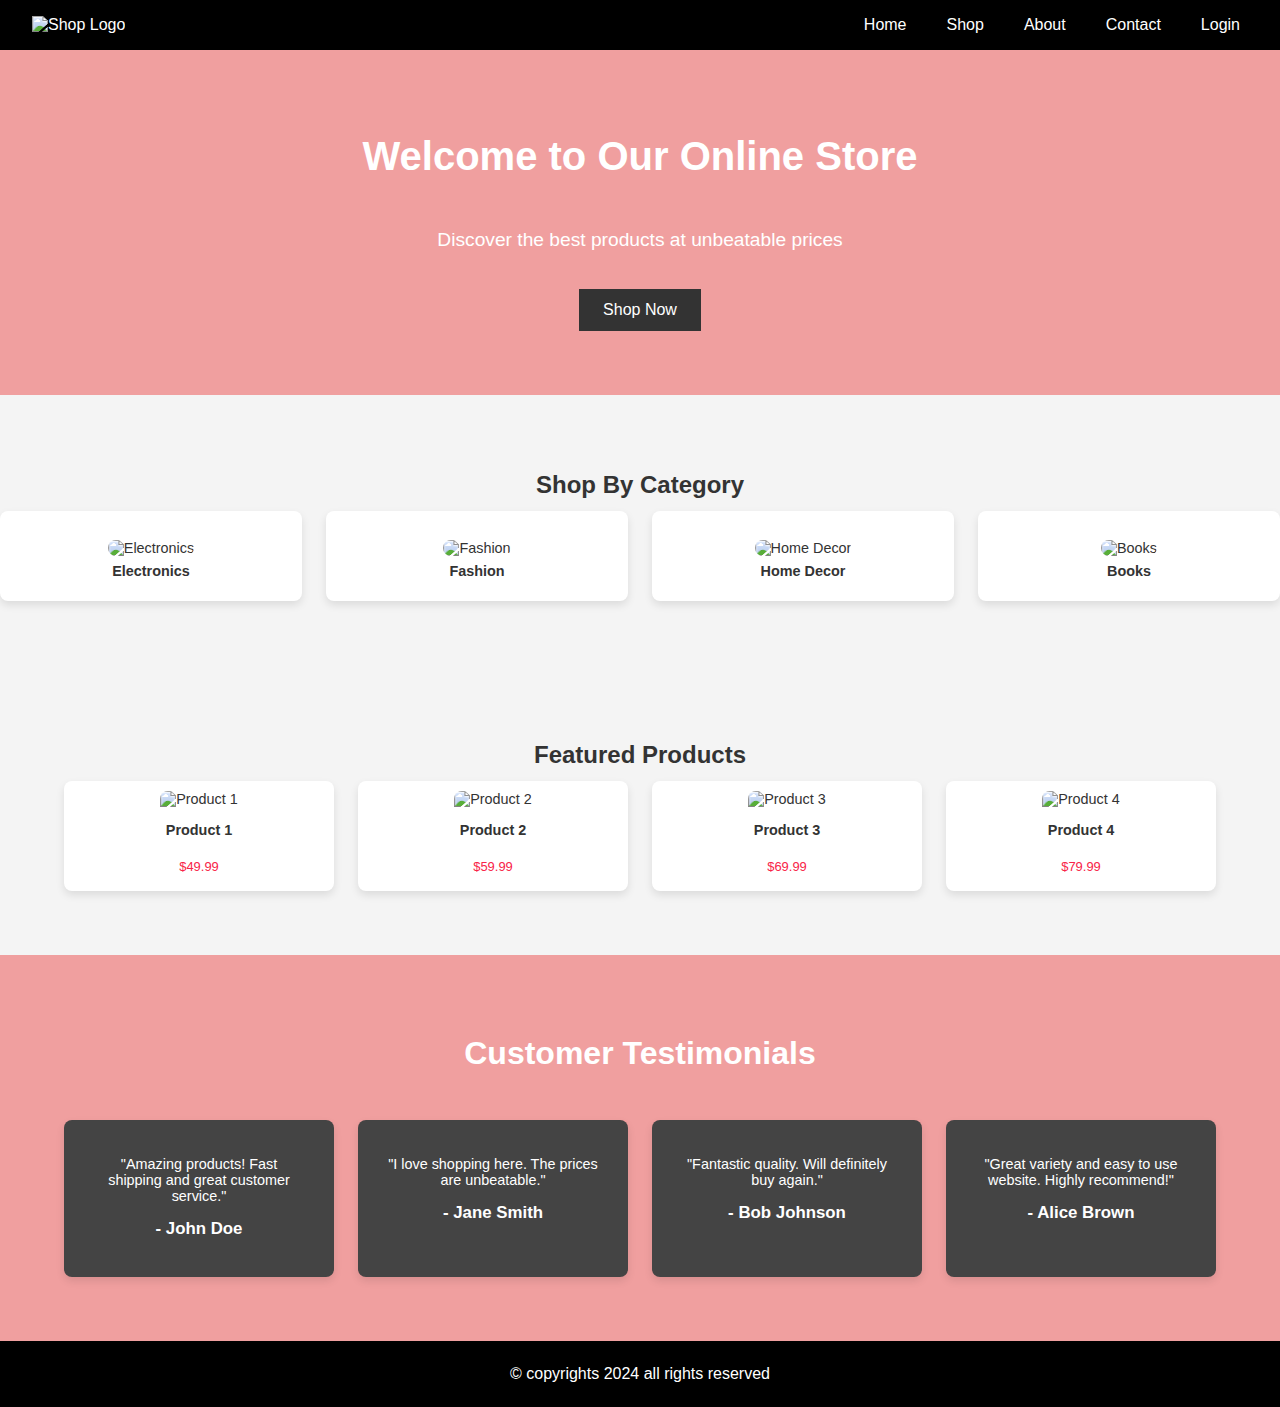
==== html-structure/index.html @ 6490b76b "created landing page of e-commerce" ====
<!DOCTYPE html>
<html lang="en">
<head>
    <meta charset="UTF-8">
    <meta name="viewport" content="width=device-width, initial-scale=1.0">
    <title>E-commerce </title>
    <link rel="stylesheet" href="./css/style.css">

  </head>        
    <header class="header">   
        <nav class="navbar">
  
          <div class="logo-container">
            <img class="logo" src="https://placehold.co/150x50?text=ShopLogo" alt="Shop Logo">
        </div>
  
         
            <ul class="nav-links">
  
                <li class="links"><a href="#">Home</a></li>
      
                <li class="links"><a href="#">Shop</a></li>
      
                <li class="links"><a href="#">About</a></li>
      
                <li class="links"><a href="#">Contact</a></li>
      
                <li class="links"><a href="#">Login</a></li>
      
            </ul>
         
  
        </nav>
  
    </header>
  
<main>
  
   <!-- Main Sections -->
    <section class="section-shop-now">
      <div class="container">
          <h2>Welcome to Our Online Store</h2>
          <p>Discover the best products at unbeatable prices</p>
          <button class="cta-button">Shop Now</button>
      </div>
  </section>

  
        <section class="section-categories">
  
            <h2>Shop By Category</h2>
            <div class="grid">
              <div class="category">
                  <img src="https://placehold.co/200/f1c1b9/white?text=Electronics" alt="Electronics">
                  <h3>Electronics</h3>
              </div>
              <div class="category">
                  <img src="https://placehold.co/200/f1c1b9/white?text=Fashion" alt="Fashion">
                  <h3>Fashion</h3>
              </div>
              <div class="category">
                  <img src="https://placehold.co/200/f1c1b9/white?text=Home Decor" alt="Home Decor">
                  <h3>Home Decor</h3>
              </div>
              <div class="category">
                  <img src="https://placehold.co/200/f1c1b9/white?text=Books" alt="Books">
                  <h3>Books</h3>
              </div>
          </div>
      </div>
    </section>
  
    <section class="section-featured-products">
      <div class="container">
          <h2>Featured Products</h2>
          <div class="grid">
              <div class="product">
                  <img src="https://placehold.co/200/f1c1b9/white?text=Product+1" alt="Product 1">
                  <h3>Product 1</h3>
                  <p>$49.99</p>
              </div>
              <div class="product">
                  <img src="https://placehold.co/200/f1c1b9/white?text=Product+2" alt="Product 2">
                  <h3>Product 2</h3>
                  <p>$59.99</p>
              </div>
              <div class="product">
                  <img src="https://placehold.co/200/f1c1b9/white?text=Product+3" alt="Product 3">
                  <h3>Product 3</h3>
                  <p>$69.99</p>
              </div>
              <div class="product">
                  <img src="https://placehold.co/200/f1c1b9/white?text=Product+4" alt="Product 4">
                  <h3>Product 4</h3>
                  <p>$79.99</p>
              </div>
          </div>
      </div>
  </section>
  
          <section class="section-testimonials">
            <div class="container">
                <h2>Customer Testimonials</h2>
                <div class="grid">
                    <div class="testimonial">
                        <p>"Amazing products! Fast shipping and great customer service."</p>
                        <h3>- John Doe</h3>
                    </div>
                    <div class="testimonial">
                        <p>"I love shopping here. The prices are unbeatable."</p>
                        <h3>- Jane Smith</h3>
                    </div>
                    <div class="testimonial">
                        <p>"Fantastic quality. Will definitely buy again."</p>
                        <h3>- Bob Johnson</h3>
                    </div>
                    <div class="testimonial">
                        <p>"Great variety and easy to use website. Highly recommend!"</p>
                        <h3>- Alice Brown</h3>
                    </div>
                </div>
            </div>
        </section>

      </main>
  
      <footer>
  
        <p>&copy copyrights 2024 all rights reserved</p>
  
      </footer>
    <title>Document</title>

<body>
    
</body>
</html>
---- html-structure/css/style.css ----
/* General Styles */
body, html {
    margin: 0;
    padding: 0;
    font-family: 'Helvetica Neue', Arial, sans-serif;
    background-color: #f4f4f4;
    color: #333;
  }
  
  .container {
    width: 90%;
    max-width: 1200px;
    margin: 0 auto;
    padding: 0 1em; /* Added padding for better mobile experience */
  }
  
  h1, h2, h3, p {
    margin: 0;
    padding: 0.5em 0;
  }
  
  /* Header Styles */
  .navbar {
    background-color: #000000;
    color: #fff;
    padding: 1em;
    display: flex;
    justify-content: space-between;
    align-items: center;
  }
  
  .logo {
    height: 50px;
  }
  
  .logo-container {
    margin-right: auto;
    padding-left: 1em;
  }
  
  .nav-links {
    list-style: none;
    display: flex;
    margin: 0;
    padding-right: 1em;
  }
  
  .nav-links li {
    margin-left: 1.5em;
  }
  
  .nav-links a {
    color: #fff;
    text-decoration: none;
    padding: 0.5em;
    transition: color 0.3s ease;
  }
  
  .nav-links a:hover {
    color: #f82448;
  }

/* shop now Section Styles */
.section-shop-now {
    background-color: #f09f9f;
    color: #fff;
    padding: 4em 0;
    text-align: center;
  }
  
  .section-shop-now h2 {
    font-size: 2.5em;
    margin-bottom: 0.5em;
  }
  
  .section-shop-now p {
    font-size: 1.2em;
    margin-bottom: 1.5em;
  }
  
  .cta-button {
    padding: 0.75em 1.5em;
    font-size: 1em;
    background-color: #333;
    color: #fff;
    border: none;
    cursor: pointer;
    transition: background-color 0.3s ease;
  }
  
  .cta-button:hover {
    background-color: #f82448;
  }
  
  /* Categories Section Styles */
  .section-categories {
    padding: 4em 0;
    text-align: center;
  }
  
  .categories h2 {
    font-size: 2em;
    margin-bottom: 1em;
  }
  
  .grid {
    display: grid;
    grid-template-columns: repeat(4, 1fr);
    gap: 1.5em;
  }
  
  .category {
    background-color: #fff;
    padding: 1em;
    border-radius: 8px;
    box-shadow: 0 4px 8px rgba(0,0,0,0.1);
    text-align: center;
    font-size: 0.9em;
  }
  
  .category img {
    width: 100%;
    height: auto;
    border-radius: 8px;
    margin-top: 1em;
  }
  
  .category h3 {
    font-size: 1em;
    margin: 0;
  }
  
  /* Featured Products Section Styles */
  .section-featured-products {
    padding: 4em 0;
    text-align: center;
  }
  
  .featured-products h2 {
    font-size: 2em;
    margin-bottom: 1em;
  }
  
  .grid {
    display: grid;
    grid-template-columns: repeat(auto-fit, minmax(200px, 1fr)); /* Adjusted grid layout for responsiveness */
    gap: 1.5em;
  }
  
  .product {
    background-color: #fff;
    padding: 0.75em;
    border-radius: 8px;
    box-shadow: 0 4px 8px rgba(0,0,0,0.1);
    text-align: center;
    font-size: 0.9em;
  }
  
  .product img {
    width: 100%;
    height: auto;
    border-radius: 8px 8px 0 0;
  }
  
  .product h3 {
    font-size: 1em;
    margin: 0.5em 0;
  }
  
  .product p {
    font-size: 0.9em;
    color: #f82448;
  }
  
  /* Testimonials Section Styles */
  .section-testimonials {
    background-color: #f09f9f;
    color: #fff;
    padding: 4em 0;
    text-align: center;
  }
  
  .section-testimonials h2 {
    font-size: 2em;
    margin-bottom: 1em;
  }
  
  .testimonial {
    background-color: #444;
    padding: 2em;
    border-radius: 8px;
    box-shadow: 0 4px 8px rgba(0,0,0,0.1);
    font-size: 0.9em;
  }
  

  

  footer{
    background-color: black;
    color: white;
    text-align: center;
    padding: 1rem;
}
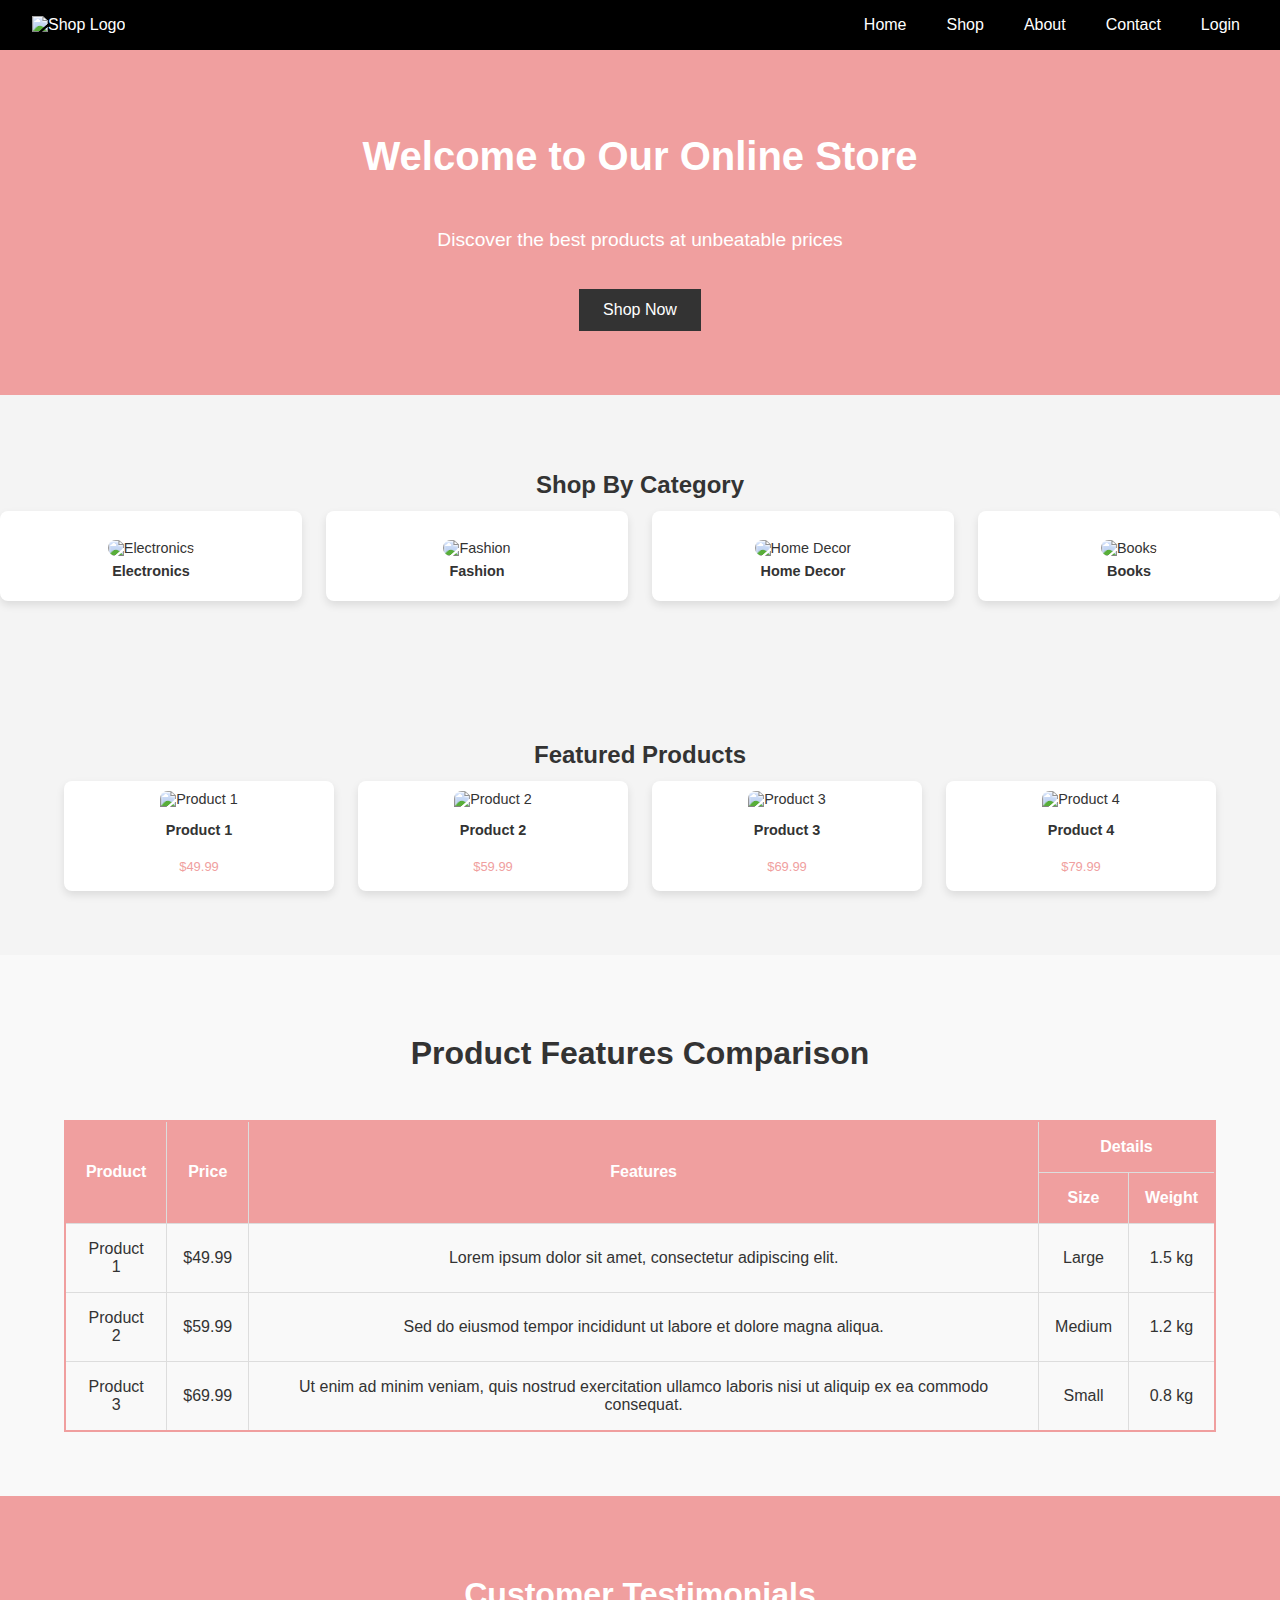
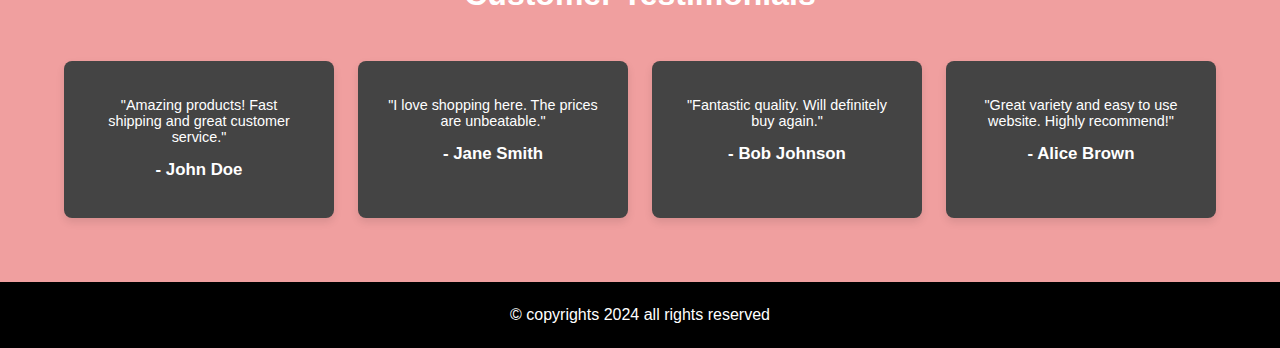
==== commit 3464cfd2: "added login and sign up with some modification in css and index page" ====
--- a/html-structure/index.html
+++ b/html-structure/index.html
@@ -25,7 +25,7 @@
       
                 <li class="links"><a href="#">Contact</a></li>
       
-                <li class="links"><a href="#">Login</a></li>
+                <li class="links"><a href="./login.html">Login</a></li>
       
             </ul>
          
@@ -97,6 +97,48 @@
           </div>
       </div>
   </section>
+  <section class="product-features">
+    <div class="container">
+        <h2>Product Features Comparison</h2>
+        <table class="comparison-table">
+            <thead>
+                <tr>
+                    <th rowspan="2">Product</th>
+                    <th rowspan="2">Price</th>
+                    <th rowspan="2">Features</th>
+                    <th colspan="2">Details</th>
+                </tr>
+                <tr>
+                    <th>Size</th>
+                    <th>Weight</th>
+                </tr>
+            </thead>
+            <tbody>
+                <tr>
+                    <td>Product 1</td>
+                    <td>$49.99</td>
+                    <td>Lorem ipsum dolor sit amet, consectetur adipiscing elit.</td>
+                    <td>Large</td>
+                    <td>1.5 kg</td>
+                </tr>
+                <tr>
+                    <td>Product 2</td>
+                    <td>$59.99</td>
+                    <td>Sed do eiusmod tempor incididunt ut labore et dolore magna aliqua.</td>
+                    <td>Medium</td>
+                    <td>1.2 kg</td>
+                </tr>
+                <tr>
+                    <td>Product 3</td>
+                    <td>$69.99</td>
+                    <td>Ut enim ad minim veniam, quis nostrud exercitation ullamco laboris nisi ut aliquip ex ea commodo consequat.</td>
+                    <td>Small</td>
+                    <td>0.8 kg</td>
+                </tr>
+            </tbody>
+        </table>
+    </div>
+</section>
   
           <section class="section-testimonials">
             <div class="container">
--- a/html-structure/css/style.css
+++ b/html-structure/css/style.css
@@ -201,4 +201,405 @@
     color: white;
     text-align: center;
     padding: 1rem;
+}
+/* Product Features Comparison Table Styles */
+.product-features {
+  padding: 4em 0; /* Top and bottom padding */
+  background-color: #f9f9f9; /* Light gray background */
+  text-align: center; /* Center-align content */
+}
+
+.product-features h2 {
+  font-size: 2em; /* Heading font size */
+  margin-bottom: 1em; /* Space below heading */
+  color: #333; /* Heading color */
+}
+
+.comparison-table {
+  width: 100%; /* Full width of its container */
+  margin-top: 2em; /* Space above the table */
+  border-collapse: collapse; /* Collapse table borders */
+  border: 2px solid #f09f9f; /* color border around the table */
+}
+
+.comparison-table th,
+.comparison-table td {
+  padding: 1em; /* Padding inside table cells */
+  border: 1px solid #dddddd; /* Border color for table cells */
+}
+
+.comparison-table th {
+  background-color: #f09f9f; /* color background for table header */
+  color: #fff; /* White text color */
+  font-weight: bold; /* Bold text for header */
+}
+
+.comparison-table td {
+  text-align: center; /* Center-align text in table cells */
+}
+
+.comparison-table tbody tr:last-child td {
+  border-bottom: none; /* Remove bottom border for last row */
+}
+
+
+/* 
+
+Annimations
+
+*/
+
+
+/* Categories Section Styles */
+
+/* Styling the container for the categories */
+.categories {
+  padding: 4em 0; /* Padding around the entire section */
+  text-align: center; /* Center-aligning text within the section */
+}
+
+/* Styling for the heading within the categories section */
+.categories h2 {
+  font-size: 2em; /* Font size for the heading */
+  margin-bottom: 1em; /* Bottom margin to separate from other elements */
+}
+
+/* Grid layout for the categories */
+.grid {
+  display: grid; /* Using CSS grid for layout */
+  grid-template-columns: repeat(4, 1fr); /* Four equal columns */
+  gap: 1.5em; /* Gap between grid items */
+}
+
+/* Styling for each category item */
+.category {
+  background-color: #fff; /* Background color */
+  padding: 1em; /* Padding around each category item */
+  border-radius: 8px; /* Rounded corners */
+  box-shadow: 0 4px 8px rgba(0,0,0,0.1); /* Box shadow for depth */
+  text-align: center; /* Center-aligning text and image */
+  font-size: 0.9em; /* Font size for text */
+  transition: transform 0.3s ease-in-out; /* Smooth scale transition on hover */
+  overflow: hidden; /* Prevent overflow issues */
+}
+
+/* Styling for the category image */
+.category img {
+  width: 100%; /* Full width */
+  height: auto; /* Maintain aspect ratio */
+  border-radius: 8px; /* Rounded corners for the image */
+  margin-top: 1em; /* Top margin */
+  animation: fadeIn 1s ease-out forwards; /* Fade-in animation */
+}
+
+/* Styling for the category title */
+.category h3 {
+  font-size: 1em; /* Font size for the title */
+  margin: 0; /* Margin reset */
+}
+
+/* Hover effect on category items */
+.category:hover {
+  transform: scale(1.05); /* Scale up effect on hover */
+}
+
+/* Featured Products Section Styles */
+
+/* Styling the container for featured products */
+.featured-products {
+  padding: 4em 0; /* Padding around the entire section */
+  text-align: center; /* Center-aligning text within the section */
+}
+
+/* Styling for the heading within the featured products section */
+.featured-products h2 {
+  font-size: 2em; /* Font size for the heading */
+  margin-bottom: 1em; /* Bottom margin to separate from other elements */
+}
+
+/* Grid layout for featured products */
+.featured-products .grid {
+  display: grid; /* Using CSS grid for layout */
+  grid-template-columns: repeat(auto-fit, minmax(200px, 1fr)); /* Flexible columns */
+  gap: 1.5em; /* Gap between grid items */
+}
+
+/* Styling for each product item */
+.product {
+  background-color: #fff; /* Background color */
+  padding: 0.75em; /* Padding around each product item */
+  border-radius: 8px; /* Rounded corners */
+  box-shadow: 0 4px 8px rgba(0,0,0,0.1); /* Box shadow for depth */
+  text-align: center; /* Center-aligning text and image */
+  font-size: 0.9em; /* Font size for text */
+  transition: transform 0.3s ease-in-out; /* Smooth scale transition on hover */
+  overflow: hidden; /* Prevent overflow issues */
+}
+
+/* Styling for the product image */
+.product img {
+  width: 100%; /* Full width */
+  height: auto; /* Maintain aspect ratio */
+  border-radius: 8px 8px 0 0; /* Rounded corners for the top of the image */
+  animation: fadeIn 1s ease-out forwards; /* Fade-in animation */
+}
+
+/* Styling for the product title */
+.product h3 {
+  font-size: 1em; /* Font size for the title */
+  margin: 0.5em 0; /* Margin for spacing */
+}
+
+/* Styling for the product price */
+.product p {
+  font-size: 0.9em; /* Font size for the price */
+  color: #f09f9f; /* Text color for the price */
+}
+
+/* Hover effect on product items */
+.product:hover {
+  transform: scale(1.05); /* Scale up effect on hover */
+}
+
+/* Keyframes for Fade-in Animation */
+@keyframes fadeIn {
+  from {
+      opacity: 0; /* Start with 0 opacity */
+      transform: translateY(50px); /* Start position slightly below */
+  }
+  to {
+      opacity: 1; /* End with full opacity */
+      transform: translateY(0); /* End position */
+  }
+}
+
+.hero {
+  position: relative;
+}
+
+/* Apply flash animation to heading and paragraph */
+.hero h2, .hero p:first-of-type {
+  animation: flash 2s forwards;
+}
+
+/* Updated CSS for Z-index positioning */
+.offer-text {
+  position: absolute;
+  bottom: 2px; /* Adjust spacing from the bottom */
+  left: 50%;
+  transform: translateX(-50%);
+  font-size: 0.65em !important; /* Reduced font size */
+  color: white;
+  background-color: rgba(0, 0, 0, 0.3); 
+  padding: 4px 8px; /* Adjusted padding */
+  border-radius: 5px; /* Rounded corners */
+  animation: flash1 2s ease-in-out infinite; /* Flashing animation */
+  z-index: 3;
+  }
+
+  @keyframes flash1 {
+    0% {
+        opacity: 0;
+    }
+    50% {
+        opacity: 1;
+    }
+    100% {
+        opacity: 0;
+    }
+}
+
+  @keyframes flash {
+      0% {
+          opacity: 0;
+      }
+      100% {
+          opacity: 1;
+      }
+  }
+
+
+.product { overflow: hidden; } 
+.category { overflow: hidden; }
+
+/* Adjusting grid columns for tablets */
+@media (max-width: 768px) {
+  .grid {
+      grid-template-columns: repeat(2, 1fr);
+  }
+}
+
+/* Adjusting grid columns for mobile devices */
+@media (max-width: 480px) {
+  .grid {
+      grid-template-columns: 1fr;
+  }
+}
+
+
+/* Signin and Signup Forms */
+.form {
+  display: none; /* Hide both forms initially */
+}
+
+.form-body, .form-html {
+  margin: 0;
+  padding: 0;
+  font-family: 'Helvetica Neue', Arial, sans-serif;
+  background-color: #f09f9f;
+  display: flex;
+  justify-content: center;
+  align-items: center;
+  height: 100vh;
+}
+
+/* Show active form when radio button is checked */
+#signin-tab:checked ~ .signin-form,
+#signup-tab:checked ~ .signup-form {
+  display: block; /* Display the selected form */
+}
+
+/* Form Styles */
+form {
+  margin-top: 1em;
+  display: flex;
+  flex-direction: column;
+  align-items: center;
+}
+
+input[type="text"], input[type="password"], input[type="email"] {
+  width: 100%;
+  padding: 1em;
+  margin-bottom: 1em;
+  border: 1px solid #ccc;
+  border-radius: 4px;
+  font-size: 1em;
+  box-sizing: border-box;
+}
+
+/* Styles for text, password, and email inputs */
+input[type="text"], input[type="password"], input[type="email"] {
+  width: 100%;
+  padding: 1em;
+  margin-bottom: 1em;
+  border: 1px solid #ccc;
+  border-radius: 4px;
+  font-size: 1em;
+  box-sizing: border-box;
+}
+
+/* Styles for submit buttons */
+button[type="submit"] {
+  width: 100%;
+  padding: 1em;
+  margin-bottom: 1em;
+  border: none;
+  border-radius: 4px;
+  font-size: 1em;
+  background-color: #f58b8b;
+  color: #fff;
+  cursor: pointer;
+  transition: background-color 0.3s ease;
+}
+
+button[type="submit"]:hover {
+  background-color: #f82448;
+}
+
+/* Styles for labels within the forms */
+.form-label {
+  cursor: pointer;
+  padding: 1em 2em;
+  background-color: #f58b8b;
+  display: inline-block;
+  margin: 0.5em;
+  border-radius: 4px 4px 0 0;
+  transition: background-color 0.3s ease;
+  color: #fff; /* Color for switch links */
+}
+
+.form-label:hover {
+  background-color: #f82448; /* Color for switch links */
+  cursor: pointer;
+}
+
+/* Styles for paragraphs within the forms */
+.form-text {
+  font-size: 0.9em;
+  margin-top: 1em;
+}
+
+.form-text label:hover {
+  text-decoration: underline; /* Underline effect for switch links */
+}
+
+.form-container {
+  width: 100%;
+  max-width: 400px;
+  text-align: center;
+  background-color: #fff; /* Background color for the container */
+  border-radius: 8px; /* Rounded corners for the container */
+  box-shadow: 0 0 10px rgba(0, 0, 0, 0.1); /* Shadow effect for the container */
+  padding: 2em; /* Padding inside the container */
+}
+
+/* 
+
+
+CSS for Responsiveness
+
+
+*/
+
+/* Responsive adjustments for Navbar/ Header */
+/* Media Queries for Responsive Design */
+@media (max-width: 776px) {
+  .navbar {
+      flex-wrap: wrap;
+      padding: 0.5em;
+      justify-content: center; /* Center content horizontally */
+      text-align: center; /* Center text items */
+  }
+
+  .logo-container {
+      margin: 0; /* Remove margin */
+      padding: 0.5em; /* Adjust padding */
+      text-align: center; /* Center text items */
+  }
+
+  .nav-links {
+      display: flex;
+      flex-wrap: wrap;
+      justify-content: center; /* Center content horizontally */
+      align-items: center; /* Center content vertically */
+      padding: 0; /* Remove padding */
+      margin-top: 1em;
+  }
+
+  .nav-links li {
+      margin: 0.5em;
+  }
+
+  .nav-links a {
+      padding: 0.5em;
+  }
+}
+
+/* Media Queries for Responsive Design */
+@media (max-width: 980px) and (min-width: 769px) {
+  .grid {
+      grid-template-columns: repeat(4, 1fr); /* Display 4 cards per row for screens between 769px and 980px */
+  }
+}
+
+@media (max-width: 768px) and (min-width: 481px) {
+  .grid {
+      grid-template-columns: repeat(2, 1fr); /* Display 2 cards per row for screens between 481px and 768px */
+  }
+}
+
+@media (max-width: 480px) {
+  .grid {
+      grid-template-columns: 1fr; /* Display 1 card per row for screens below 480px */
+  }
 }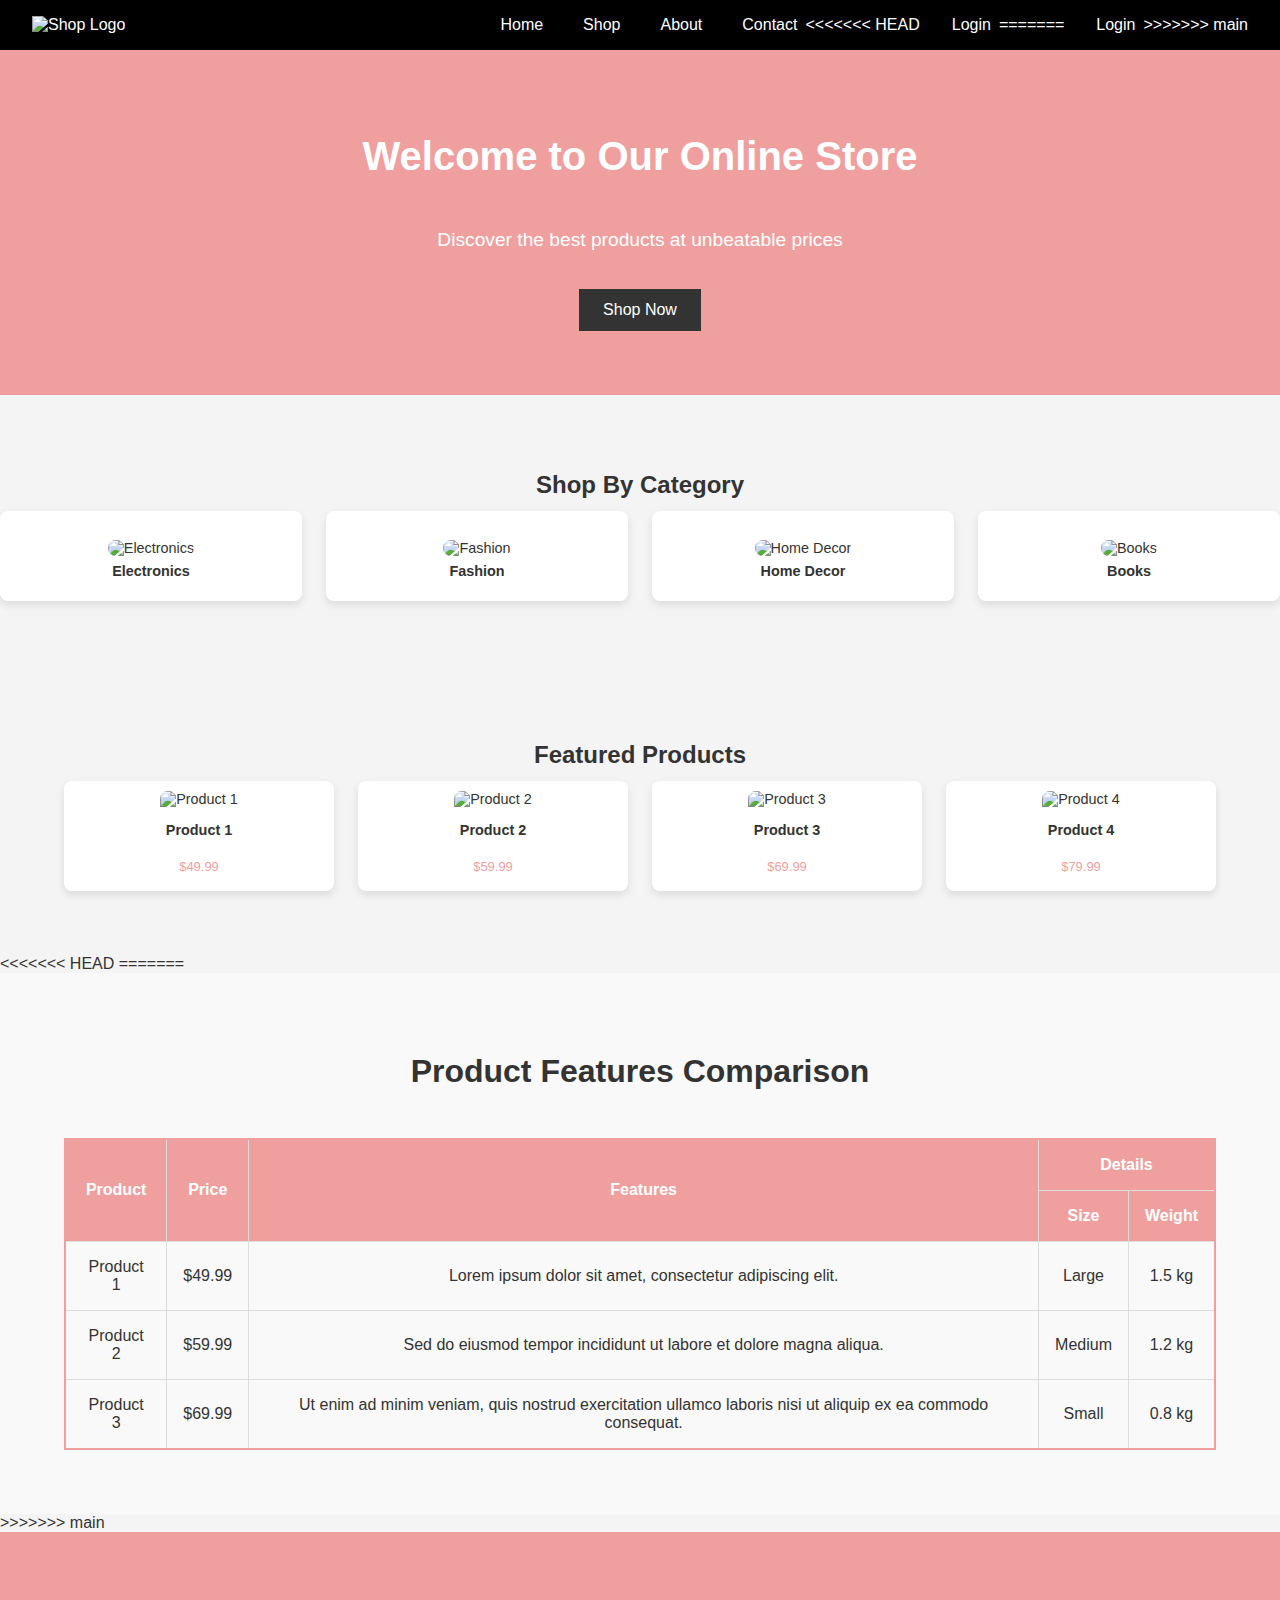
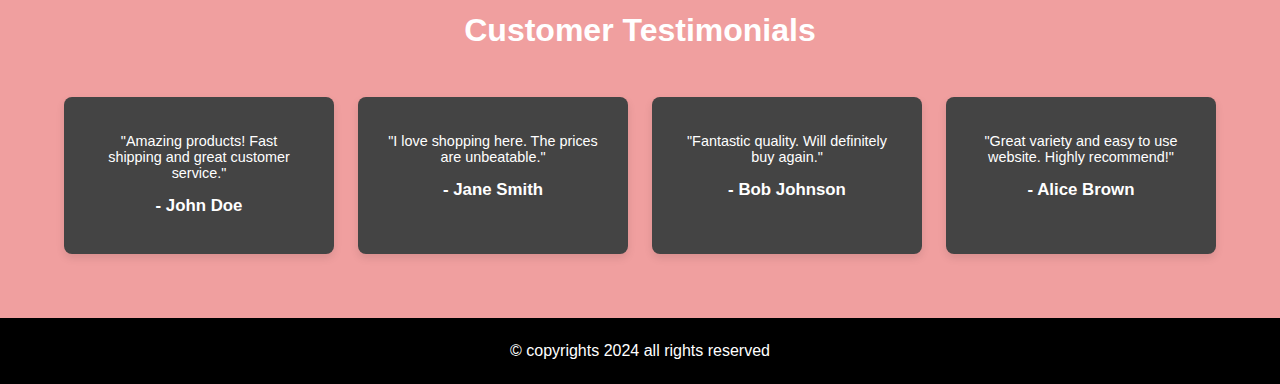
==== commit a7d365dc: "lates changes" ====
--- a/html-structure/index.html
+++ b/html-structure/index.html
@@ -25,7 +25,11 @@
       
                 <li class="links"><a href="#">Contact</a></li>
       
+<<<<<<< HEAD
+                <li class="links"><a href="#">Login</a></li>
+=======
                 <li class="links"><a href="./login.html">Login</a></li>
+>>>>>>> main
       
             </ul>
          
@@ -97,6 +101,8 @@
           </div>
       </div>
   </section>
+<<<<<<< HEAD
+=======
   <section class="product-features">
     <div class="container">
         <h2>Product Features Comparison</h2>
@@ -139,6 +145,7 @@
         </table>
     </div>
 </section>
+>>>>>>> main
   
           <section class="section-testimonials">
             <div class="container">
--- a/html-structure/css/style.css
+++ b/html-structure/css/style.css
@@ -201,6 +201,8 @@
     color: white;
     text-align: center;
     padding: 1rem;
+<<<<<<< HEAD
+=======
 }
 /* Product Features Comparison Table Styles */
 .product-features {
@@ -602,4 +604,5 @@
   .grid {
       grid-template-columns: 1fr; /* Display 1 card per row for screens below 480px */
   }
+>>>>>>> main
 }